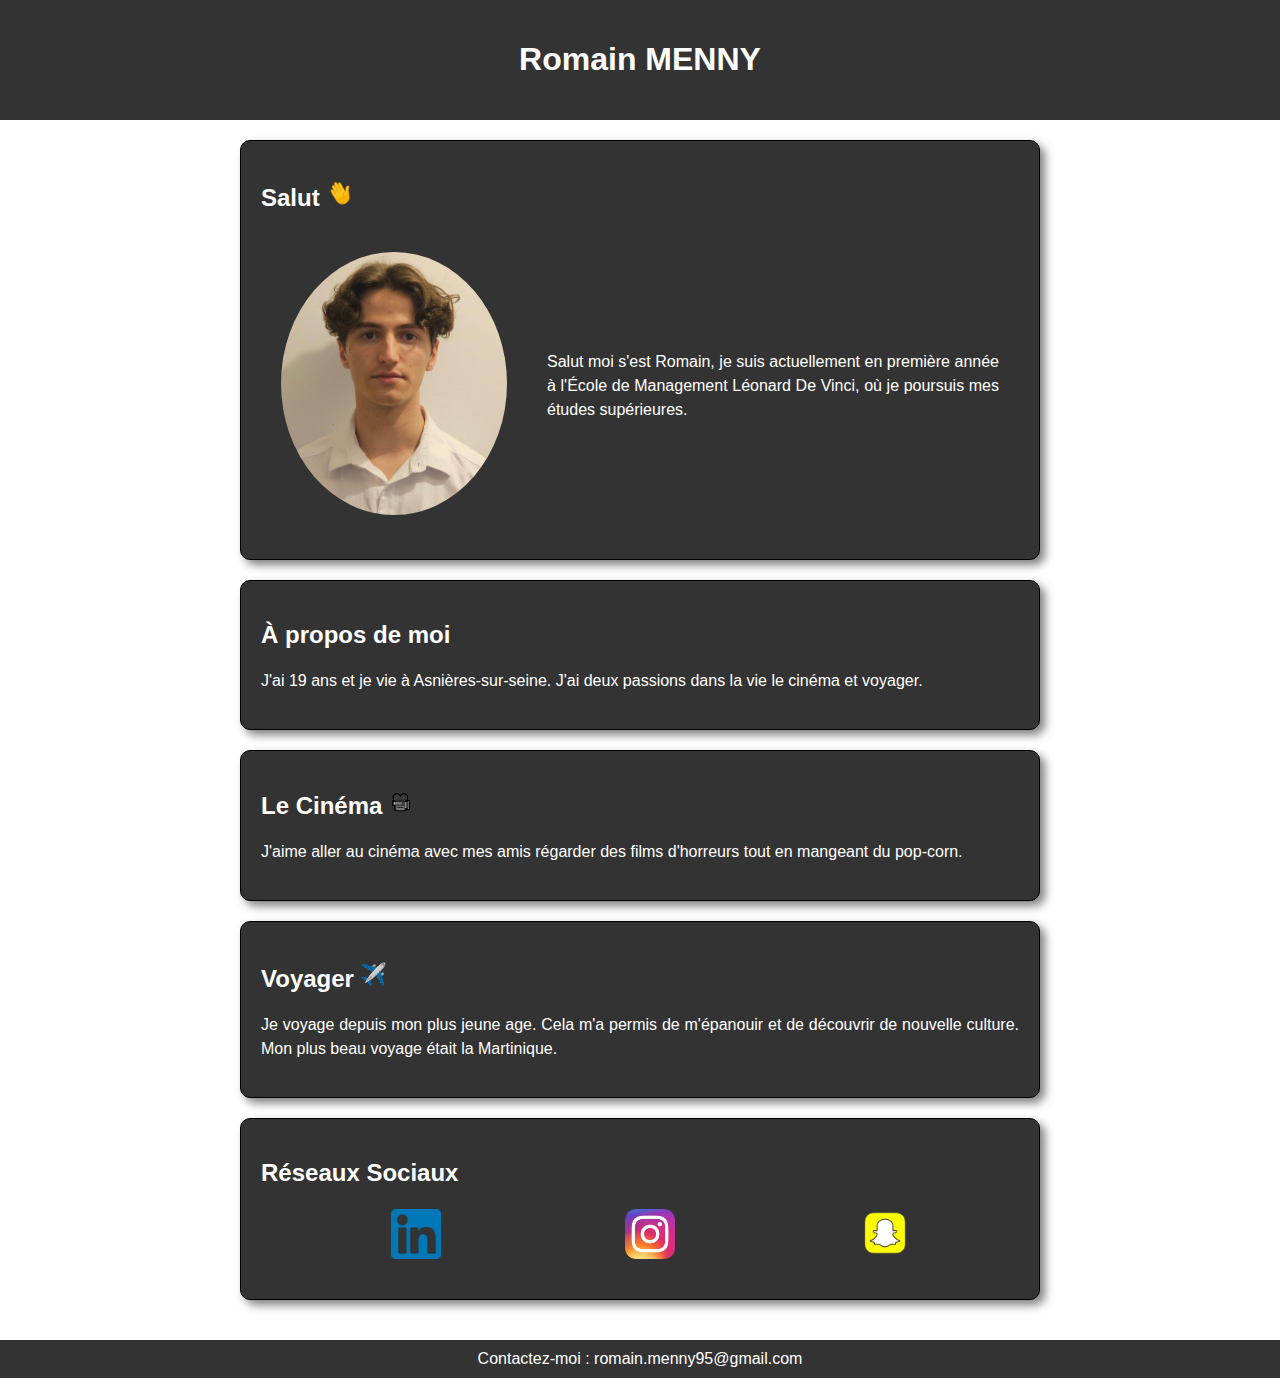
==== taf romain/index.html @ e66563ad "Add files via upload" ====
<!DOCTYPE html>
<html lang="fr">
<head>
    <meta charset="UTF-8">
    <meta name="viewport" content="width=device-width, initial-scale=1.0">
    <link rel="stylesheet" type="text/css" href="styles.css">
    <title>Romain MENNY</title>
</head>
<body>
    <header>
        <h1 class="centered">Romain MENNY</h1>
    </header>

    <main>
        <section id="about">
            <h2>Salut <img src="salut.gif" alt="Animation"></h2>
            <div class="about-content">
                <div class="about-image">
                    <img src="photo_de_profil.jpg" alt="Ma photo">
                </div>
                <div class="about-text">
                    <p>Salut moi s'est Romain, je suis actuellement en première année à l'École de Management Léonard De Vinci, où je poursuis mes études supérieures.</p>
                </div>
            </div>
        </section>

        <section id="about">
            <h2>À propos de moi</h2>
            <p>J'ai 19 ans et je vie à Asnières-sur-seine. J'ai deux passions dans la vie le cinéma et voyager. </p>
        </section>

        <section id="about">
            <h2>Le Cinéma <img src="emoji-camera.png" alt="Animation"></h2>
            <p>J'aime aller au cinéma avec mes amis régarder des films d'horreurs tout en mangeant du pop-corn. </p>
        </section>

        <section id="about">
            <h2>Voyager <img src="avion.svg" alt="Animation"></h2>
            <p>Je voyage depuis mon plus jeune age. Cela m'a permis de m'épanouir et de découvrir de nouvelle culture. Mon plus beau voyage était la Martinique. </p>
        </section>

        <section id="social">
            <h2>Réseaux Sociaux</h2>
            <ul class="social-icons">
                <li><a href="https://www.linkedin.com/in/romain-menny-a97b16293/" target="_blank"><img src="logo_linkedin.png" alt="LinkedIn"></a></li>
                <li><a href="https://www.instagram.com/romain_menny/" target="_blank"><img src="logo_instagram.png" alt="Instagram"></a></li>
                <li><a href="https://t.snapchat.com/34xiv2xB" target="_blank"><img src="logo_snapchat.png" alt="Snapchat"></a></li>
            </ul>
        </section>
        
        <!-- Ajoutez d'autres sections pour vous présenter, vos compétences, vos réalisations, etc. -->
    </main>
</body>
<footer>
        Contactez-moi : <a href="mailto:romain.menny95@gmail.com">romain.menny95@gmail.com</a>
</footer>
</html>
---- taf romain/styles.css ----
body {
    font-family: Arial, sans-serif;
    margin: 0;
    padding: 0;
    background-color: #fff; /* Fond blanc pour l'ensemble de la page */
    color: #000; /* Texte noir */
}

header {
    background-color: #333; /* Vous pouvez ajuster la couleur d'arrière-plan du titre si nécessaire */
    color: #fff; /* Texte noir */
    text-align: center;
    padding: 20px;
}

.centered {
    text-align: center;
}

main {
    max-width: 800px;
    margin: 0 auto;
    padding: 20px;
}

section {
    margin-bottom: 20px;
    padding: 20px;
    background-color: #333; /* Fond noir pour les sections */
    border: 1px solid #000; /* Bordure noire pour les sections */
    border-radius: 10px; /* Coins arrondis */
    box-shadow: 5px 5px 10px rgba(0, 0, 0, 0.5); /* Ajoute une ombre */
}

h2 {
    font-size: 24px;
    color: #fff; /* Texte blanc */
}

#about h2 img {
    max-width: 25px; /* Définissez la largeur maximale souhaitée */
    height: auto; /* Conservez le rapport hauteur/largeur */
}

p {
    font-size: 16px;
    line-height: 1.5;
    text-align: justify;
    color: #fff; /* Texte blanc */
}

.about-content {
    display: flex;
    align-items: center;
}

.about-image {
    flex: 1;
    padding: 20px;
}

.about-text {
    flex: 2;
    padding: 20px;
}

.about-image img {
    max-width: 100%;
    height: auto;
    border-radius: 50%; /* Photo de profil ronde */
}

.social-icons li {
    display: inline-block; /* Affiche les icônes côte à côte */
    margin: 0 90px;
}

.social-icons img {
    width: 50px; /* Ajustez la taille des icônes selon vos besoins */
    height: auto; /* Conservez le rapport hauteur/largeur */
}

footer {
    background-color: #333;
    color: #fff;
    text-align: center;
    padding: 10px;
}

footer a {
    color: #fff;
    text-decoration: none;
}
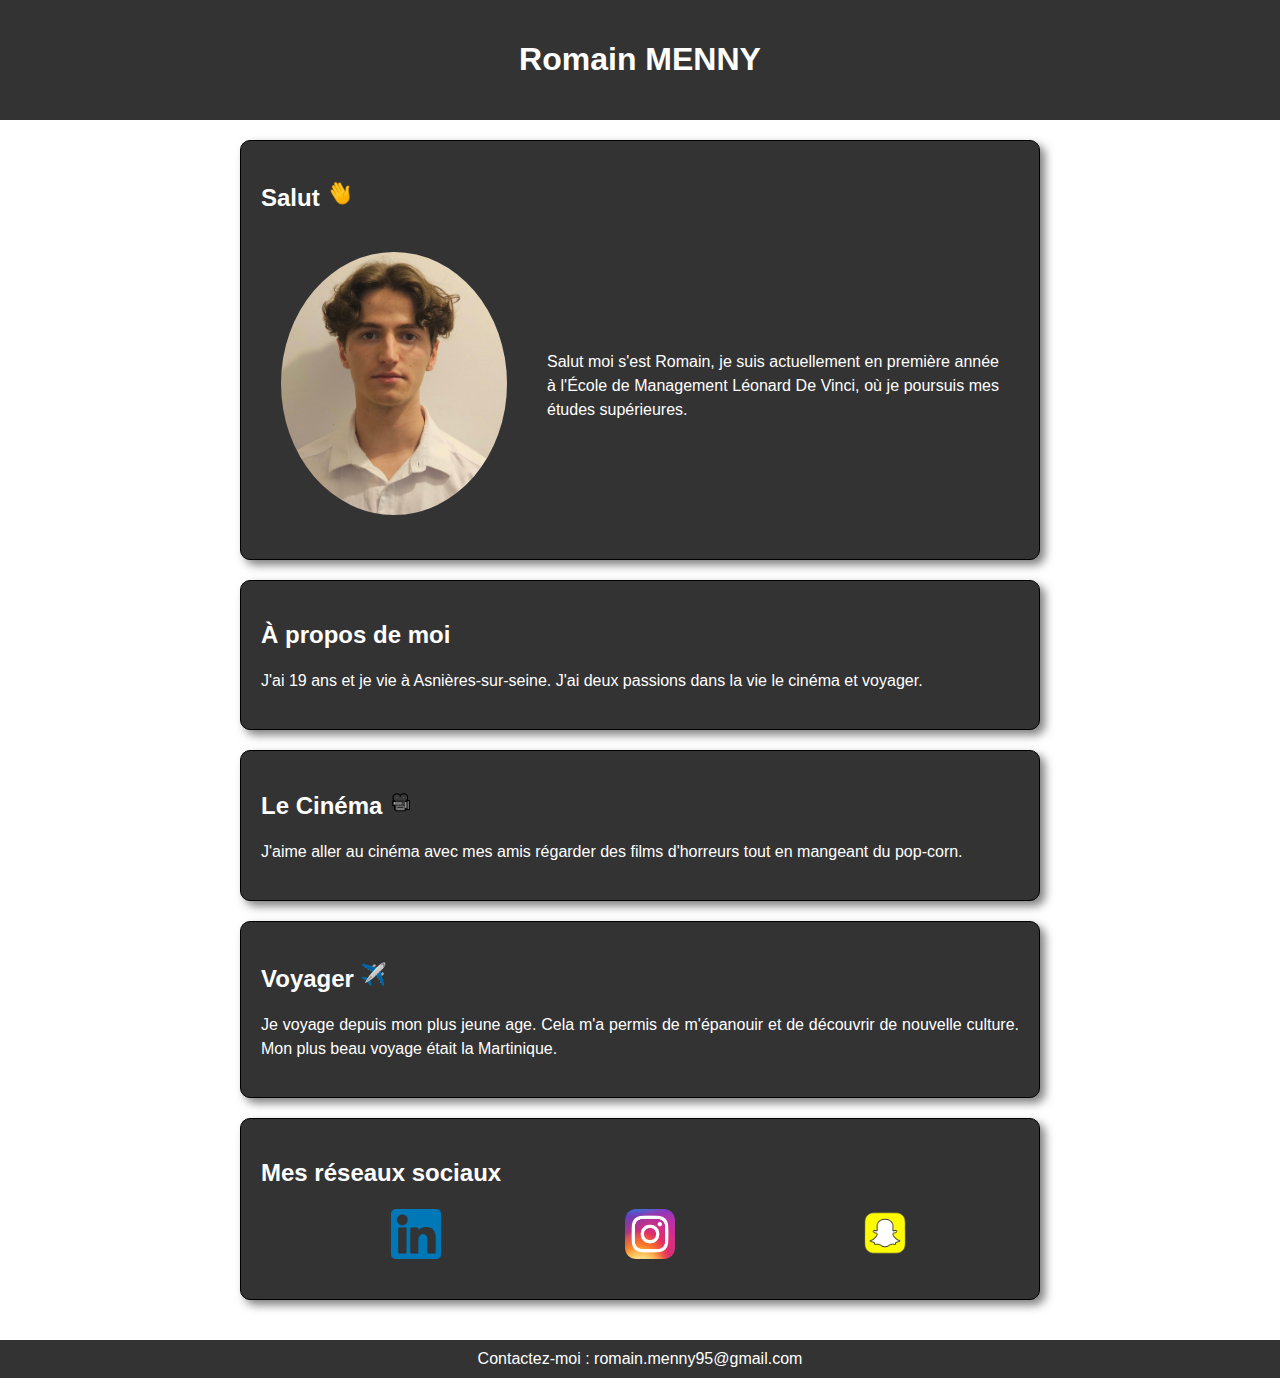
==== commit 848c30a6: "Add files via upload" ====
--- a/taf romain/index.html
+++ b/taf romain/index.html
@@ -13,10 +13,10 @@
 
     <main>
         <section id="about">
-            <h2>Salut <img src="salut.gif" alt="Animation"></h2>
+            <h2>Salut <img src="images/salut.gif" alt="Animation"></h2>
             <div class="about-content">
                 <div class="about-image">
-                    <img src="photo_de_profil.jpg" alt="Ma photo">
+                    <img src="images/photo_de_profil.jpg" alt="Ma photo">
                 </div>
                 <div class="about-text">
                     <p>Salut moi s'est Romain, je suis actuellement en première année à l'École de Management Léonard De Vinci, où je poursuis mes études supérieures.</p>
@@ -30,25 +30,24 @@
         </section>
 
         <section id="about">
-            <h2>Le Cinéma <img src="emoji-camera.png" alt="Animation"></h2>
+            <h2>Le Cinéma <img src="images/emoji-camera.png" alt="Animation"></h2>
             <p>J'aime aller au cinéma avec mes amis régarder des films d'horreurs tout en mangeant du pop-corn. </p>
         </section>
 
         <section id="about">
-            <h2>Voyager <img src="avion.svg" alt="Animation"></h2>
+            <h2>Voyager <img src="images/avion.svg" alt="Animation"></h2>
             <p>Je voyage depuis mon plus jeune age. Cela m'a permis de m'épanouir et de découvrir de nouvelle culture. Mon plus beau voyage était la Martinique. </p>
         </section>
 
         <section id="social">
-            <h2>Réseaux Sociaux</h2>
+            <h2>Mes réseaux sociaux</h2>
             <ul class="social-icons">
-                <li><a href="https://www.linkedin.com/in/romain-menny-a97b16293/" target="_blank"><img src="logo_linkedin.png" alt="LinkedIn"></a></li>
-                <li><a href="https://www.instagram.com/romain_menny/" target="_blank"><img src="logo_instagram.png" alt="Instagram"></a></li>
-                <li><a href="https://t.snapchat.com/34xiv2xB" target="_blank"><img src="logo_snapchat.png" alt="Snapchat"></a></li>
+                <li><a href="https://www.linkedin.com/in/romain-menny-a97b16293/" target="_blank"><img src="images/logo_linkedin.png" alt="LinkedIn"></a></li>
+                <li><a href="https://www.instagram.com/romain_menny/" target="_blank"><img src="images/logo_instagram.png" alt="Instagram"></a></li>
+                <li><a href="https://t.snapchat.com/34xiv2xB" target="_blank"><img src="images/logo_snapchat.png" alt="Snapchat"></a></li>
             </ul>
         </section>
         
-        <!-- Ajoutez d'autres sections pour vous présenter, vos compétences, vos réalisations, etc. -->
     </main>
 </body>
 <footer>
--- a/taf romain/styles.css
+++ b/taf romain/styles.css
@@ -2,13 +2,13 @@
     font-family: Arial, sans-serif;
     margin: 0;
     padding: 0;
-    background-color: #fff; /* Fond blanc pour l'ensemble de la page */
-    color: #000; /* Texte noir */
+    background-color: #fff; 
+    color: #000; 
 }
 
 header {
-    background-color: #333; /* Vous pouvez ajuster la couleur d'arrière-plan du titre si nécessaire */
-    color: #fff; /* Texte noir */
+    background-color: #333; 
+    color: #fff; 
     text-align: center;
     padding: 20px;
 }
@@ -26,10 +26,10 @@
 section {
     margin-bottom: 20px;
     padding: 20px;
-    background-color: #333; /* Fond noir pour les sections */
-    border: 1px solid #000; /* Bordure noire pour les sections */
-    border-radius: 10px; /* Coins arrondis */
-    box-shadow: 5px 5px 10px rgba(0, 0, 0, 0.5); /* Ajoute une ombre */
+    background-color: #333; 
+    border: 1px solid #000; 
+    border-radius: 10px; 
+    box-shadow: 5px 5px 10px rgba(0, 0, 0, 0.5); 
 }
 
 h2 {
@@ -38,8 +38,8 @@
 }
 
 #about h2 img {
-    max-width: 25px; /* Définissez la largeur maximale souhaitée */
-    height: auto; /* Conservez le rapport hauteur/largeur */
+    max-width: 25px; /
+    height: auto; 
 }
 
 p {
@@ -67,17 +67,17 @@
 .about-image img {
     max-width: 100%;
     height: auto;
-    border-radius: 50%; /* Photo de profil ronde */
+    border-radius: 50%; 
 }
 
 .social-icons li {
-    display: inline-block; /* Affiche les icônes côte à côte */
+    display: inline-block; 
     margin: 0 90px;
 }
 
 .social-icons img {
-    width: 50px; /* Ajustez la taille des icônes selon vos besoins */
-    height: auto; /* Conservez le rapport hauteur/largeur */
+    width: 50px; 
+    height: auto; 
 }
 
 footer {
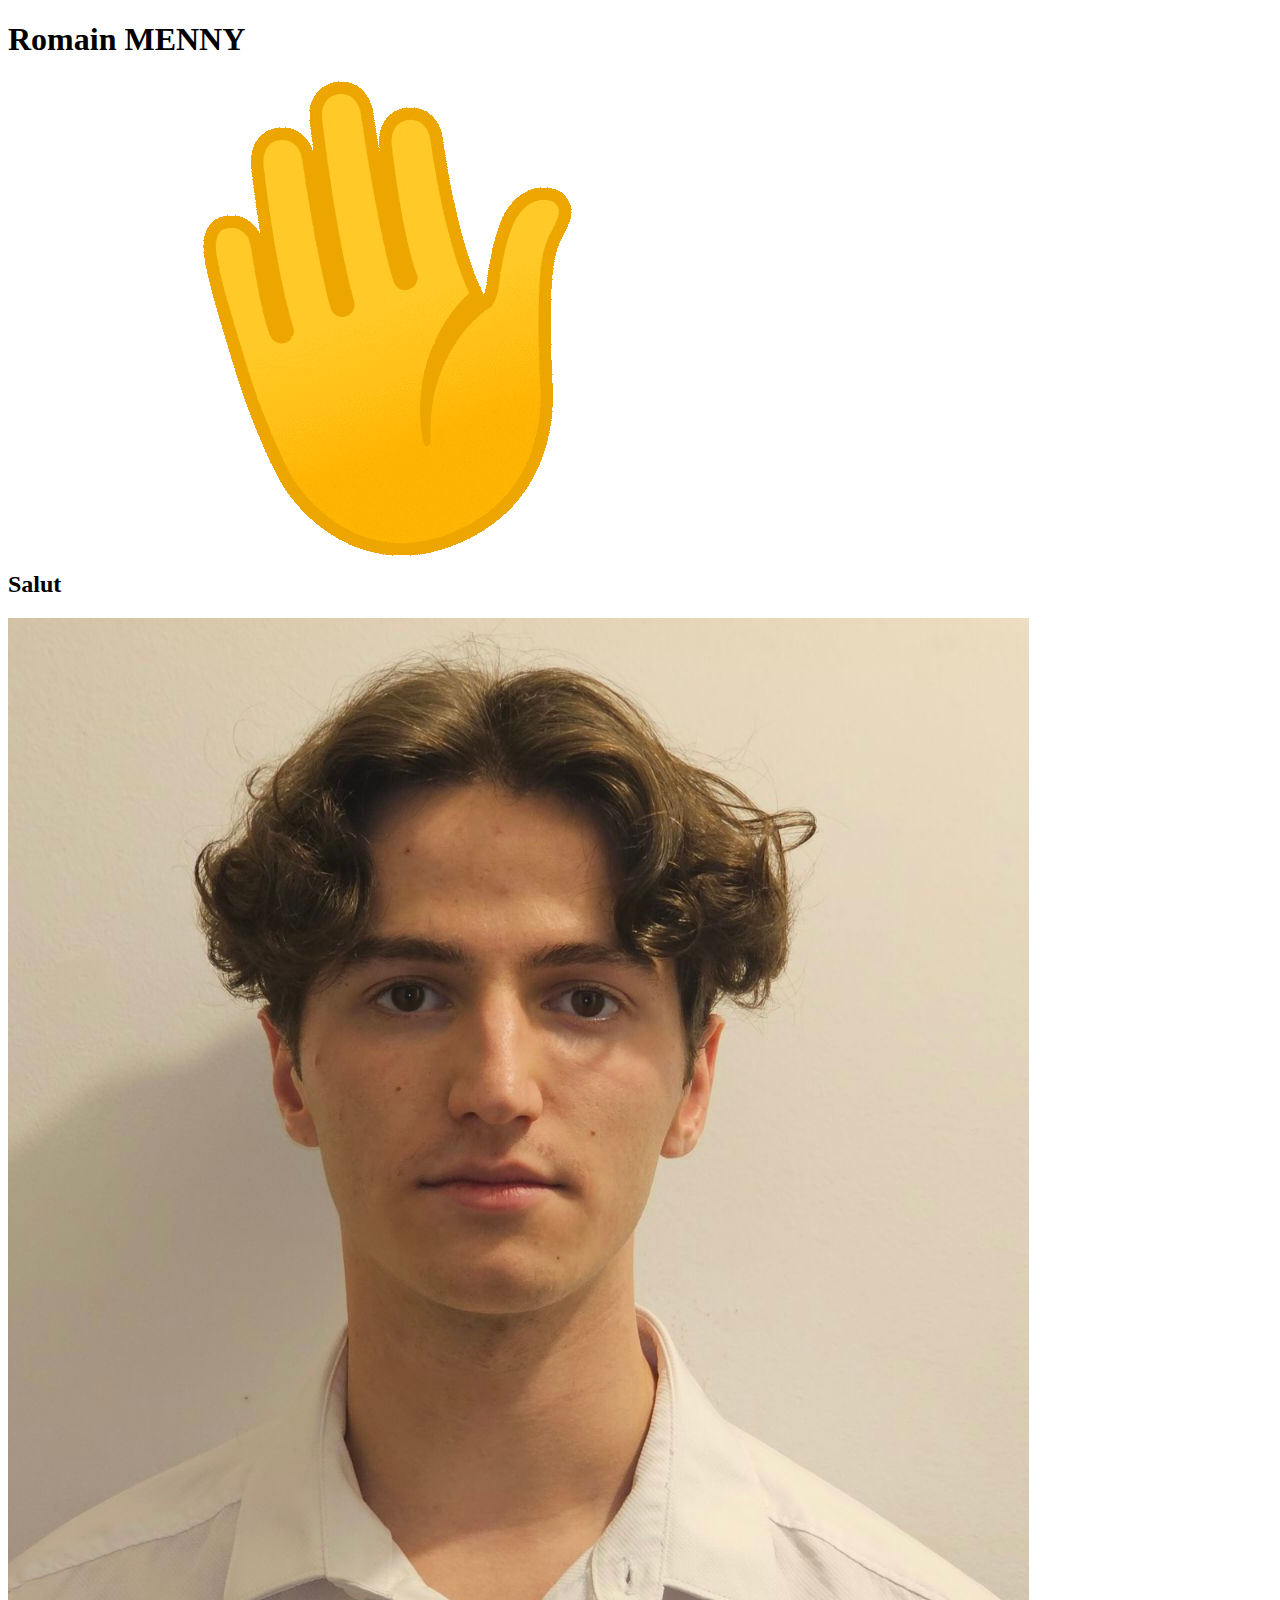
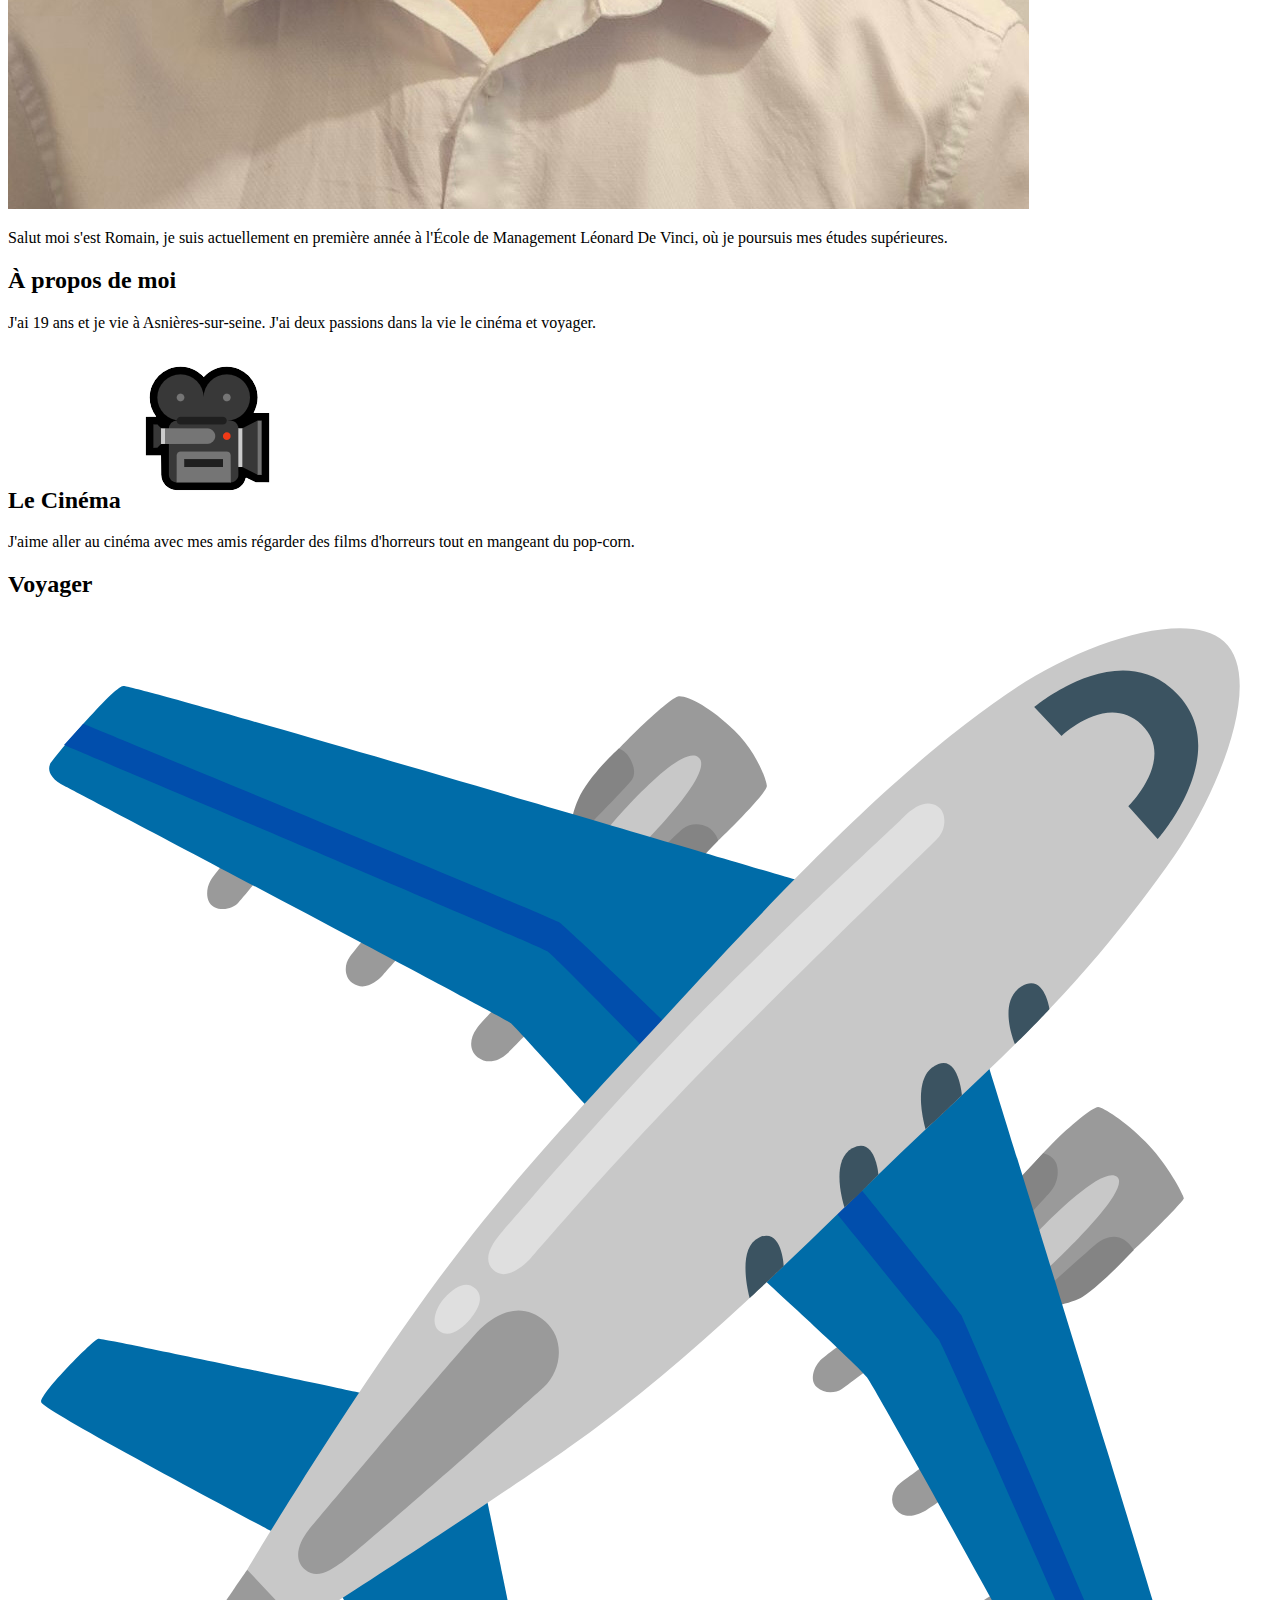
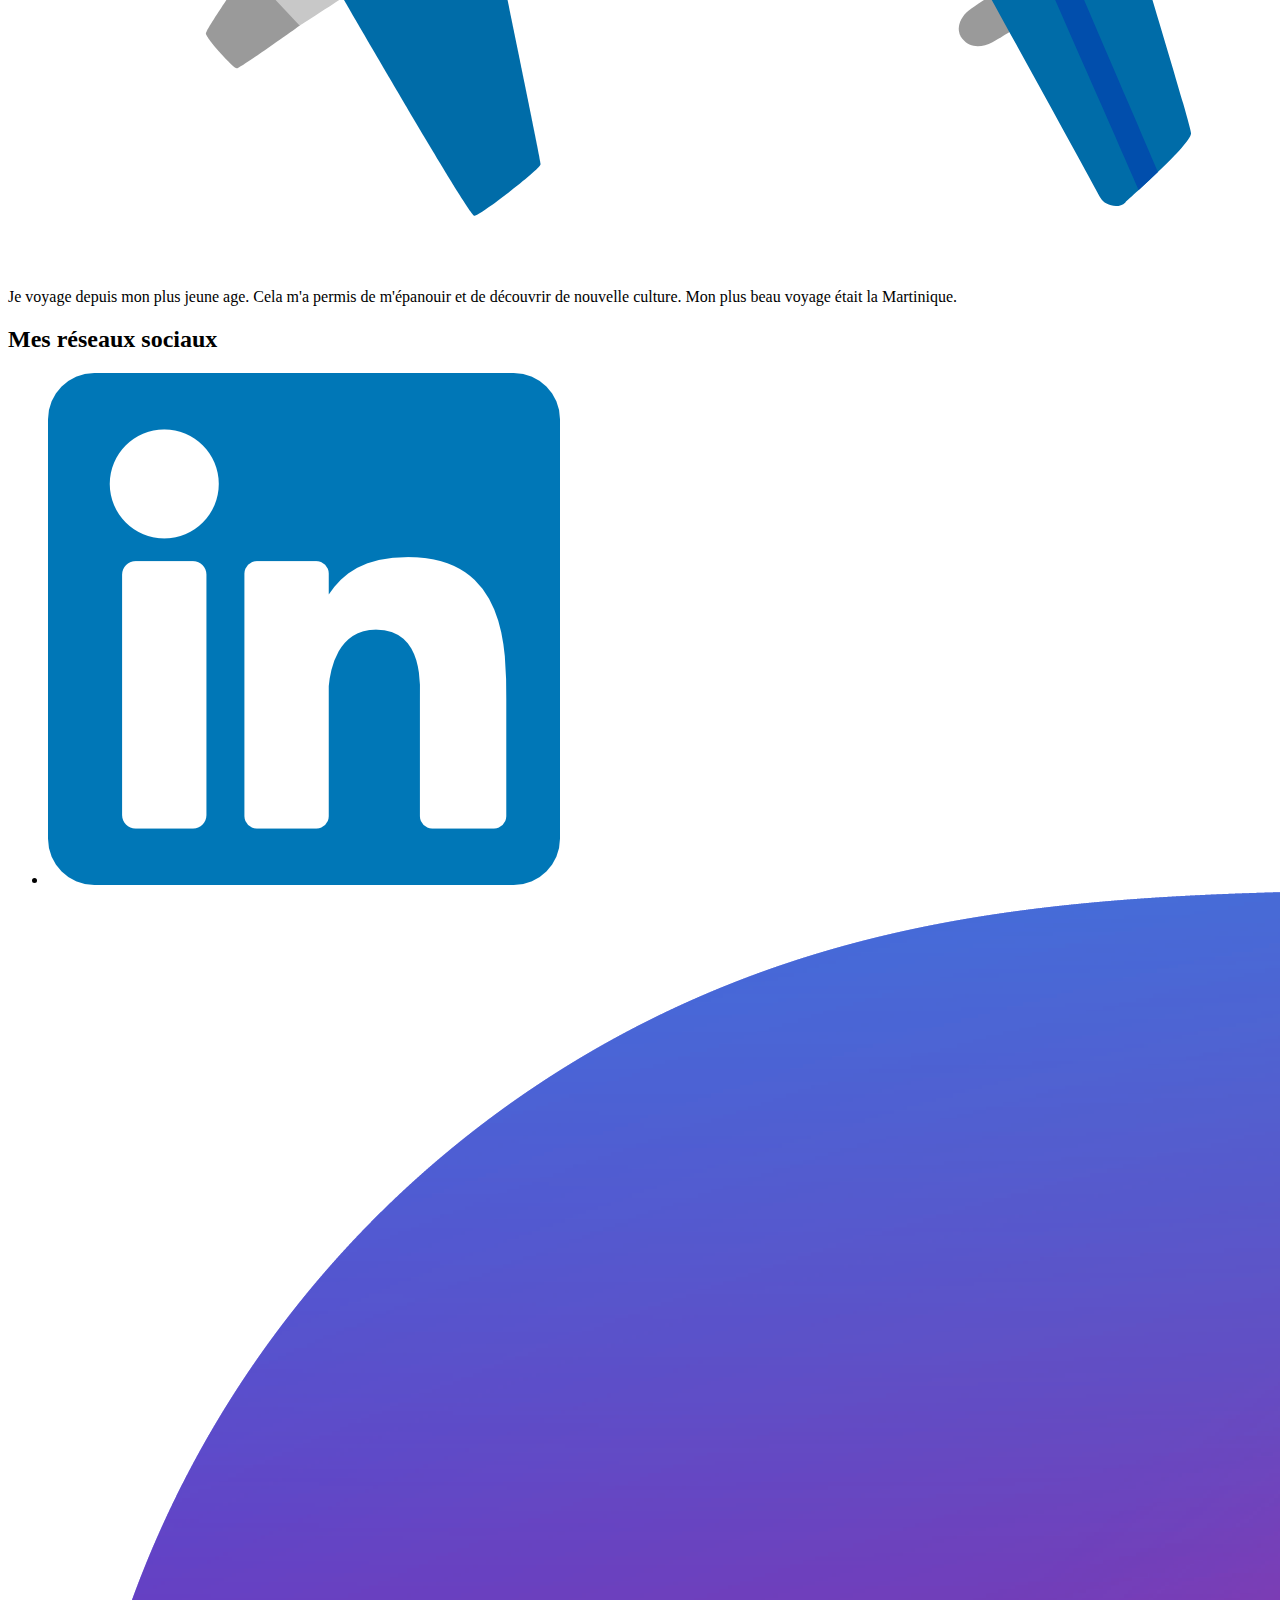
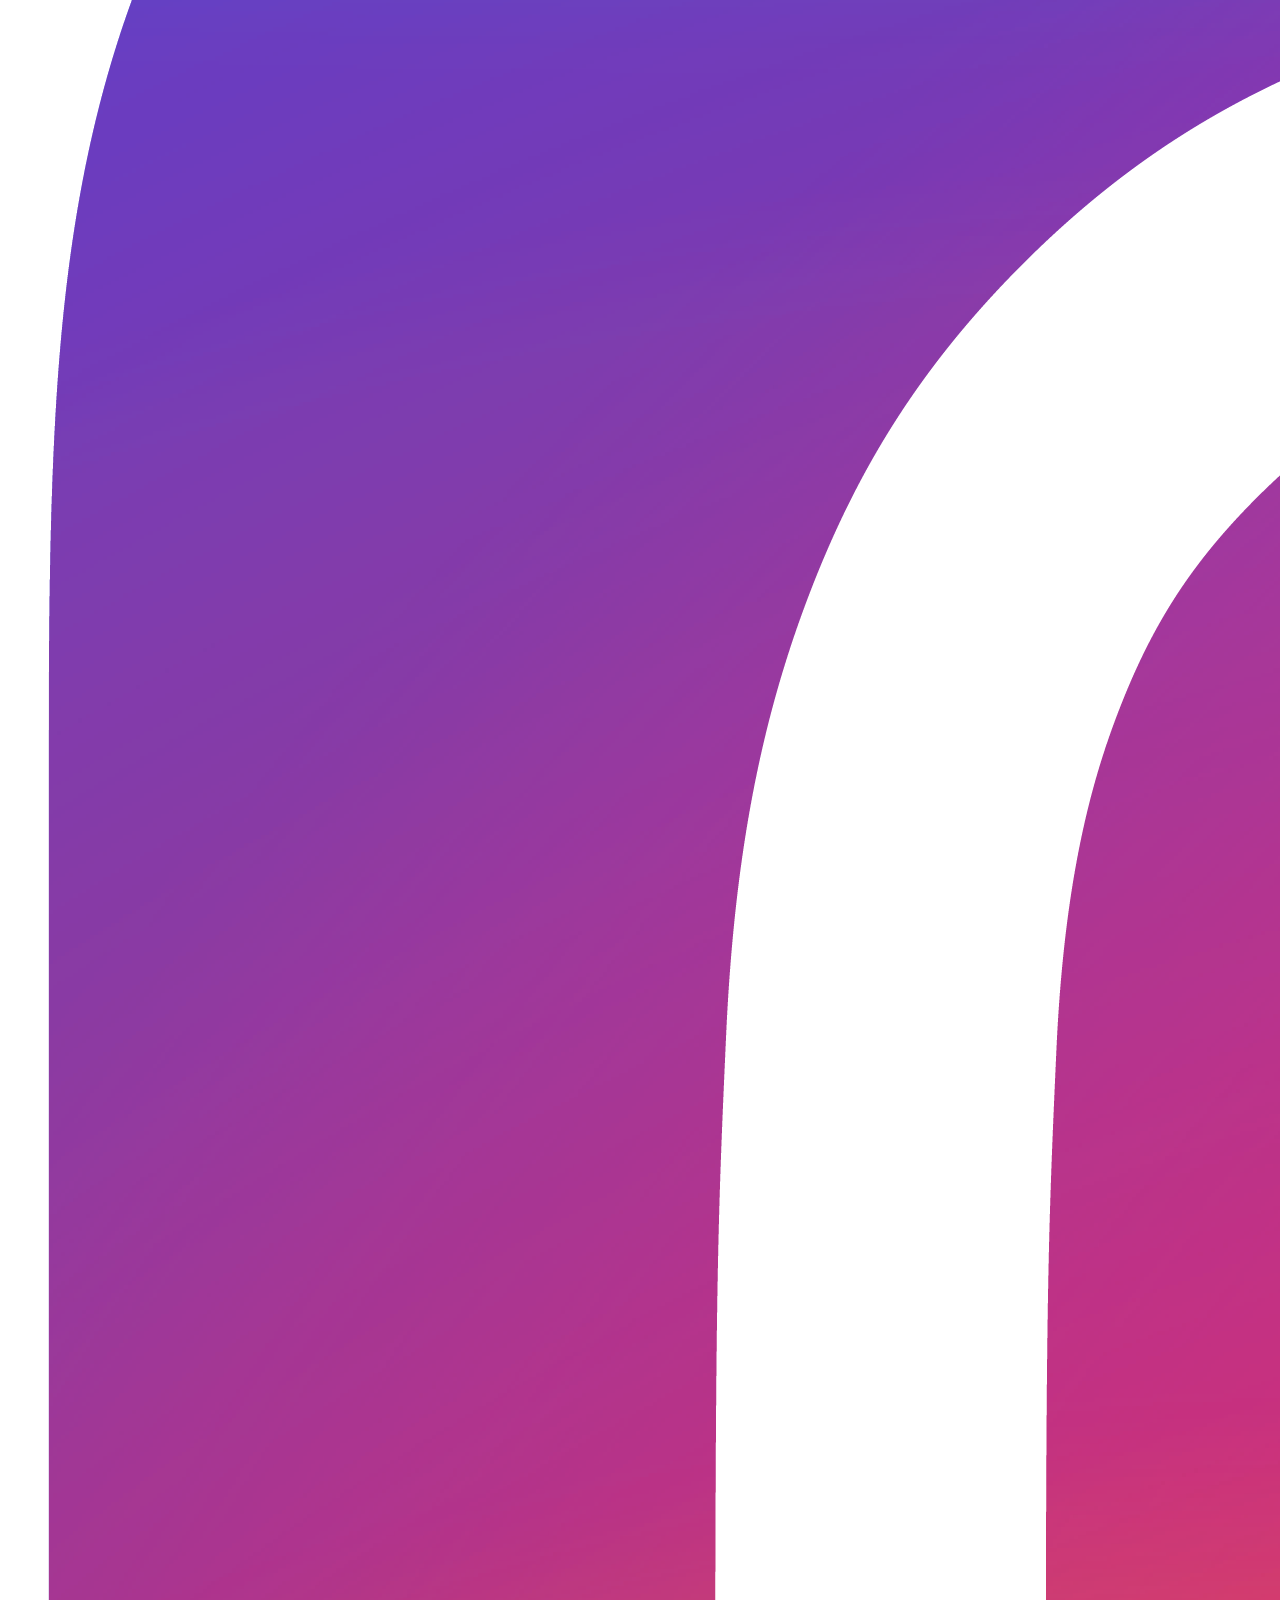
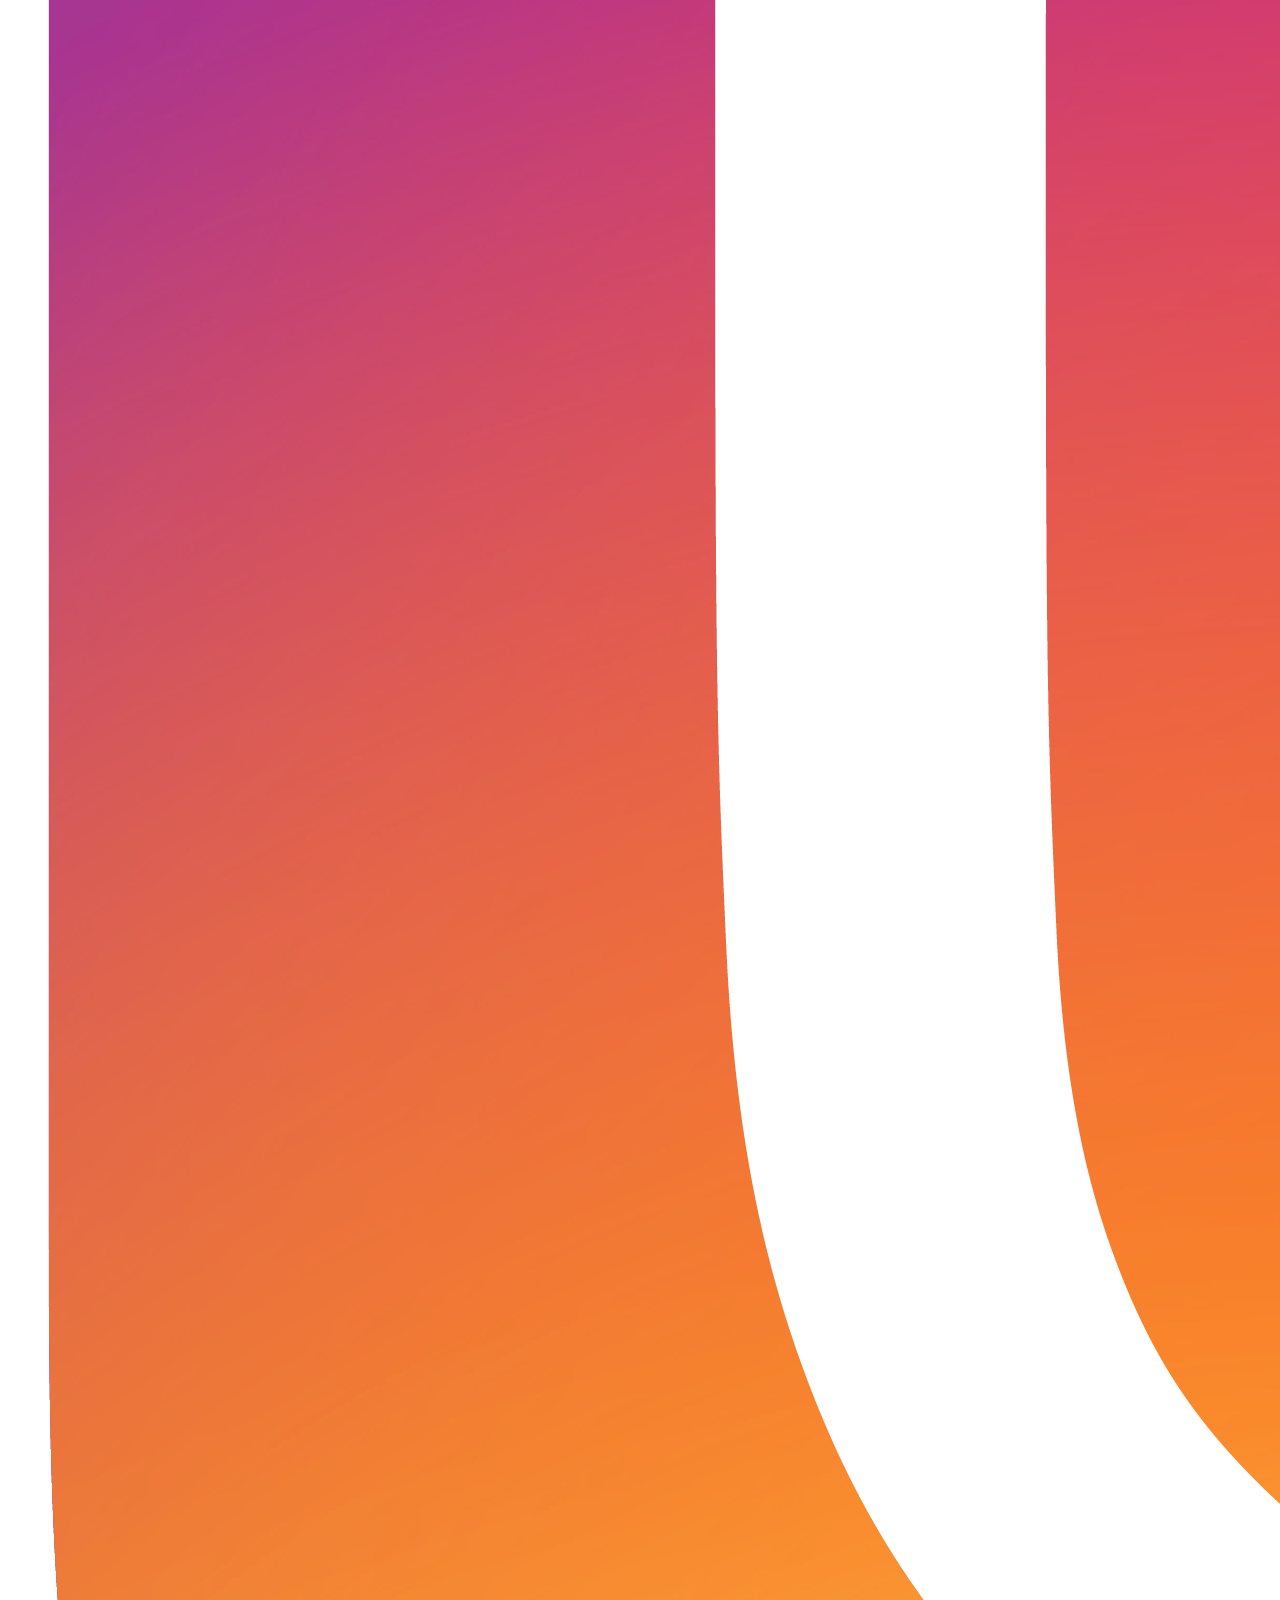
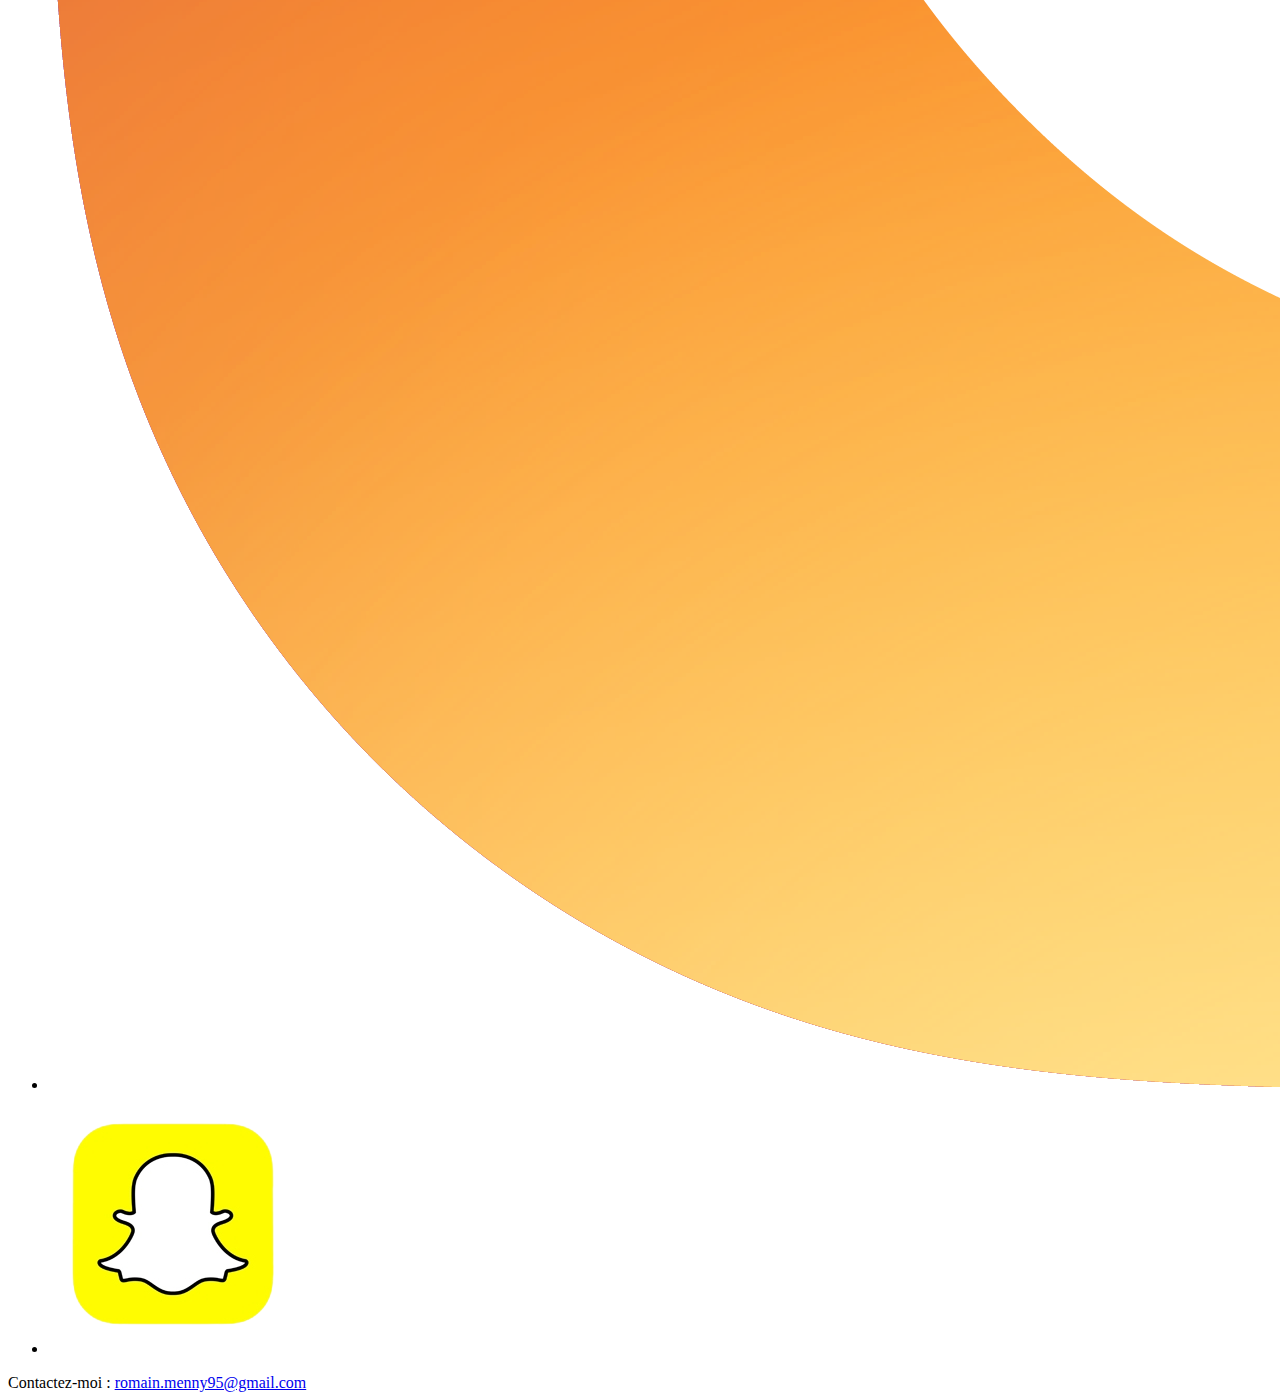
==== commit aafca7f1: "Update index.html" ====
--- a/taf romain/index.html
+++ b/taf romain/index.html
@@ -3,7 +3,7 @@
 <head>
     <meta charset="UTF-8">
     <meta name="viewport" content="width=device-width, initial-scale=1.0">
-    <link rel="stylesheet" type="text/css" href="styles.css">
+    <link rel="stylesheet" type="text/css" href="style.css">
     <title>Romain MENNY</title>
 </head>
 <body>
